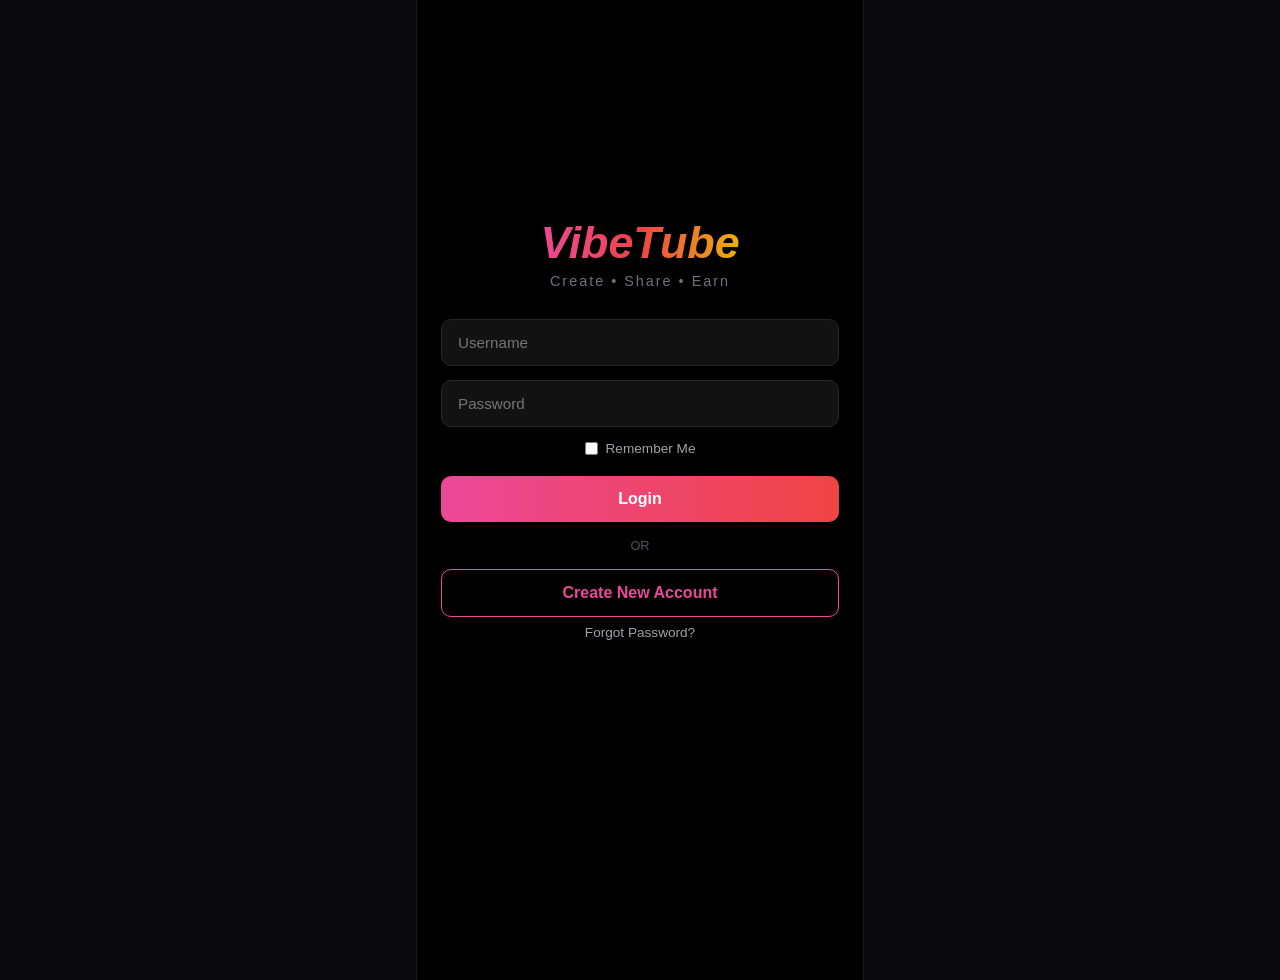
==== index.html @ 3da1b5c8 "Rename deepseek_html_20260808_d28faf.html to index.html" ====
<!DOCTYPE html>
<html lang="en">
<head>
    <meta charset="UTF-8">
    <meta name="viewport" content="width=device-width, initial-scale=1.0">
    <meta name="theme-color" content="#000000">
    <title>VibeTube - Social Media App</title>
    <link rel="stylesheet" href="https://cdnjs.cloudflare.com/ajax/libs/font-awesome/6.5.2/css/all.min.css">
    <link rel="stylesheet" href="style.css">
</head>
<body>

<!-- ============================================================
     LOADING SCREEN
     ============================================================ -->
<div id="loadingScreen" class="loadingScreen">
    <div class="loader"></div>
    <p style="margin-top:16px; color:#a1a1aa; font-size:14px;">Loading VibeTube...</p>
</div>

<!-- ============================================================
     TOAST NOTIFICATION
     ============================================================ -->
<div id="toast" class="toast"></div>

<!-- ============================================================
     MAIN APP CONTAINER
     ============================================================ -->
<div id="app" class="app-container">
    
    <!-- ========== PAGE: LOGIN ========== -->
    <div id="page-login" class="auth-page" style="display:flex;">
        <h1 class="logo-text">VibeTube</h1>
        <p class="tagline">Create • Share • Earn</p>

        <input type="text" id="loginUsername" placeholder="Username" autocomplete="username">
        <input type="password" id="loginPassword" placeholder="Password" autocomplete="current-password">

        <label class="remember">
            <input type="checkbox" id="loginRemember">
            <span>Remember Me</span>
        </label>

        <button id="loginBtn" class="btn-primary">Login</button>

        <div class="or-divider"><span>OR</span></div>

        <button id="goToSignupBtn" class="btn-outline">Create New Account</button>

        <button id="forgotPasswordBtn" class="forgot-link">Forgot Password?</button>

        <div id="loginError" class="auth-error"></div>
    </div>

    <!-- ========== PAGE: SIGNUP ========== -->
    <div id="page-signup" class="auth-page" style="display:none;">
        <h1 class="logo-text">VibeTube</h1>
        <p class="tagline">Join the Community 🚀</p>

        <input type="text" id="signupUsername" placeholder="Choose Username" autocomplete="username">
        <div class="username-hint">Only a-z, 0-9, _ and . allowed</div>
        <input type="password" id="signupPassword" placeholder="Password (min 6 characters)" autocomplete="new-password">

        <button id="signupBtn" class="btn-primary">Create Account</button>

        <div class="or-divider"><span>OR</span></div>

        <button id="goToLoginBtn" class="btn-outline">Already have an account? Login</button>

        <div id="signupError" class="auth-error"></div>
        <p class="terms">By signing up, you agree to our <a href="#" onclick="showPage('about')">Terms of Service</a></p>
    </div>

    <!-- ========== PAGE: HOME FEED ========== -->
    <div id="page-home" style="display:none;">
        <header class="topHeader">
            <button id="createPostBtn" class="headerBtn">
                <i class="fa-solid fa-square-plus"></i>
            </button>
            <div class="logoBox">
                <div>
                    <h1 class="logoTitle">VibeTube</h1>
                    <p class="brand">From ✦ ViGGOO</p>
                </div>
            </div>
            <button id="notificationBtn" class="headerBtn">
                <i class="fa-regular fa-bell"></i>
                <span class="notifyBadge" id="notifyBadge">0</span>
            </button>
        </header>

        <section id="storiesContainer" class="storiesContainer">
            <div class="story" onclick="openStoryViewer()">
                <div class="storyRing myStory">
                    <img id="myStoryAvatar" src="assets/default-profile.png" alt="Your Story">
                    <span class="storyAdd">+</span>
                </div>
                <p>Your Story</p>
            </div>
        </section>

        <section id="feedContainer" class="feedContainer">
            <!-- Posts load dynamically -->
        </section>

        <nav class="bottomNav">
            <a class="active" onclick="showPage('home')"><i class="fa-solid fa-house"></i><p>Home</p></a>
            <a onclick="showPage('search')"><i class="fa-solid fa-magnifying-glass"></i><p>Search</p></a>
            <a onclick="showPage('reels')"><i class="fa-solid fa-play"></i><p>Reels</p></a>
            <a onclick="showPage('chat')"><i class="fa-solid fa-comments"></i><p>Chats</p></a>
            <a onclick="showPage('profile')"><i class="fa-solid fa-user"></i><p>Profile</p></a>
        </nav>
    </div>

    <!-- ========== PAGE: PROFILE ========== -->
    <div id="page-profile" style="display:none;">
        <header class="profileTop">
            <button onclick="showPage('home')"><i class="fa-solid fa-arrow-left"></i></button>
            <h2><span id="pUsername">loading_user</span><span class="verified"><i class="fa-solid fa-circle-check"></i></span></h2>
            <button id="profileMenuBtn"><i class="fa-solid fa-bars"></i></button>
        </header>

        <section class="coverSection">
            <img id="pCoverPhoto" src="https://images.unsplash.com/photo-1506744038136-46273834b3fb?w=800" alt="Cover">
        </section>

        <section class="profileSection">
            <img id="pProfilePhoto" src="assets/default-profile.png" alt="Profile">
            <div class="profileRight">
                <div class="profileStats">
                    <div><h3 id="pPosts">0</h3><p>Posts</p></div>
                    <div><h3 id="pFollowers">0</h3><p>Followers</p></div>
                    <div><h3 id="pFollowing">0</h3><p>Following</p></div>
                </div>
            </div>
        </section>

        <section class="profileInfo">
            <h3 id="pFullName">Loading Name...</h3>
            <p id="pBio">✨ Digital Creator | Content is King 👑</p>
        </section>

        <section class="profileButtons">
            <button id="pEditProfile">Edit Profile</button>
            <button id="pShareProfile">Share Profile</button>
        </section>

        <section class="highlights">
            <div class="highlight"><div class="highlightCircle"><img src="https://images.unsplash.com/photo-1501785888041-af3ef285b470?w=100"></div><p>Travel ✈️</p></div>
            <div class="highlight"><div class="highlightCircle"><img src="https://images.unsplash.com/photo-1565299624946-b28f40a0ae38?w=100"></div><p>Food 🍔</p></div>
            <div class="highlight"><div class="highlightCircle"><img src="https://images.unsplash.com/photo-1552820728-8b83bb6b773f?w=100"></div><p>Gaming 🎮</p></div>
            <div class="highlight"><div class="highlightCircle addHighlight">+</div><p>New</p></div>
        </section>

        <section class="profileTabs">
            <button class="tab active" id="pPostsTab"><i class="fa-solid fa-table-cells"></i></button>
            <button class="tab" id="pReelsTab"><i class="fa-solid fa-film"></i></button>
            <button class="tab" id="pLikedTab"><i class="fa-solid fa-heart"></i></button>
            <button class="tab" id="pSavedTab"><i class="fa-solid fa-bookmark"></i></button>
        </section>

        <section id="pProfileGrid" class="profileGrid"></section>
        <section id="pReelsGrid" class="profileGrid" style="display:none;"></section>
        <section id="pLikedGrid" class="profileGrid" style="display:none;"></section>
        <section id="pSavedGrid" class="profileGrid" style="display:none;"></section>

        <nav class="bottomNav">
            <a onclick="showPage('home')"><i class="fa-solid fa-house"></i><p>Home</p></a>
            <a onclick="showPage('search')"><i class="fa-solid fa-magnifying-glass"></i><p>Search</p></a>
            <a onclick="showPage('reels')"><i class="fa-solid fa-play"></i><p>Reels</p></a>
            <a onclick="showPage('chat')"><i class="fa-solid fa-comments"></i><p>Chats</p></a>
            <a class="active" onclick="showPage('profile')"><i class="fa-solid fa-user"></i><p>Profile</p></a>
        </nav>
    </div>

    <!-- ========== PAGE: SEARCH ========== -->
    <div id="page-search" style="display:none;">
        <header class="searchHeader">
            <div class="searchBox">
                <i class="fa-solid fa-magnifying-glass"></i>
                <input type="text" id="searchInput" placeholder="Search creators by username..." autocomplete="off">
            </div>
        </header>

        <section id="resultsContainer" class="resultsContainer">
            <p class="statusMessage">Type a username to discover creators ✨</p>
        </section>

        <nav class="bottomNav">
            <a onclick="showPage('home')"><i class="fa-solid fa-house"></i><p>Home</p></a>
            <a class="active" onclick="showPage('search')"><i class="fa-solid fa-magnifying-glass"></i><p>Search</p></a>
            <a onclick="showPage('reels')"><i class="fa-solid fa-play"></i><p>Reels</p></a>
            <a onclick="showPage('chat')"><i class="fa-solid fa-comments"></i><p>Chats</p></a>
            <a onclick="showPage('profile')"><i class="fa-solid fa-user"></i><p>Profile</p></a>
        </nav>
    </div>

    <!-- ========== PAGE: CHATS ========== -->
    <div id="page-chat" style="display:none; height:100vh; flex-direction:column;">
        <header class="chatHeader">
            <h2>Chats</h2>
            <div class="chatTopButtons">
                <button onclick="showPage('hidden-chat')" title="Hidden Chats">
                    <i class="fa-solid fa-lock" style="color:#8b5cf6;"></i>
                </button>
                <button id="chatMenuBtn">☰</button>
            </div>
        </header>

        <div class="chatSearch">
            <input type="text" id="searchChat" placeholder="🔍 Search chats...">
        </div>

        <div id="chatList">
            <p class="statusMessage">Loading chats...</p>
        </div>

        <nav class="bottomNav">
            <a onclick="showPage('home')"><i class="fa-solid fa-house"></i><p>Home</p></a>
            <a onclick="showPage('search')"><i class="fa-solid fa-magnifying-glass"></i><p>Search</p></a>
            <a onclick="showPage('reels')"><i class="fa-solid fa-play"></i><p>Reels</p></a>
            <a class="active" onclick="showPage('chat')"><i class="fa-solid fa-comments"></i><p>Chats</p></a>
            <a onclick="showPage('profile')"><i class="fa-solid fa-user"></i><p>Profile</p></a>
        </nav>
    </div>

    <!-- ========== PAGE: REELS ========== -->
    <div id="page-reels" style="display:none; position:relative; height:100vh; overflow:hidden;">
        <div class="points-badge">
            <i class="fa-solid fa-coins"></i>
            <span>Points: <strong id="reelsPoints">0</strong></span>
        </div>

        <section id="reelsContainer" class="reelsContainer">
            <p class="statusMessage" style="padding-top:100px;">Loading reels...</p>
        </section>

        <div id="adPopup" class="adPopup">
            <div class="adBox">
                <h3><i class="fa-solid fa-video"></i> Watch Ad & Earn</h3>
                <p>Watch this short video ad to claim your reward points!</p>
                <button id="watchAdBtn">Watch Ad</button>
            </div>
        </div>

        <nav class="bottomNav">
            <a onclick="showPage('home')"><i class="fa-solid fa-house"></i><p>Home</p></a>
            <a onclick="showPage('search')"><i class="fa-solid fa-magnifying-glass"></i><p>Search</p></a>
            <a class="active" onclick="showPage('reels')"><i class="fa-solid fa-play"></i><p>Reels</p></a>
            <a onclick="showPage('chat')"><i class="fa-solid fa-comments"></i><p>Chats</p></a>
            <a onclick="showPage('profile')"><i class="fa-solid fa-user"></i><p>Profile</p></a>
        </nav>
    </div>

    <!-- ========== PAGE: CREATE POST ========== -->
    <div id="page-create" style="display:none;">
        <header class="createHeader">
            <button onclick="showPage('home')"><i class="fa-solid fa-xmark"></i></button>
            <h2>New Post / Reel</h2>
            <button id="sharePostBtn">Share</button>
        </header>

        <div id="uploadZone" class="uploadZone">
            <i class="fa-solid fa-cloud-arrow-up"></i>
            <p>Select Photo or Video</p>
            <small>Supports MP4, MOV, PNG, JPG</small>
            <input type="file" id="mediaFileInput" class="hiddenInput" accept="image/*,video/*">
        </div>

        <div id="previewContainer" class="previewContainer">
            <button id="removePreviewBtn" class="removePreviewBtn"><i class="fa-solid fa-trash"></i></button>
            <div id="mediaBox" style="width:100%; height:100%;"></div>
        </div>

        <div class="captionBox">
            <label>Write a Caption</label>
            <textarea id="postCaption" placeholder="Share your thoughts or vibe... #vibetube" maxlength="250"></textarea>
            <span class="charCounter"><span id="charCount">0</span>/250</span>
        </div>
    </div>

    <!-- ========== PAGE: NOTIFICATIONS ========== -->
    <div id="page-notification" style="display:none; height:100vh; flex-direction:column;">
        <header class="notificationHeader">
            <button onclick="showPage('home')"><i class="fa-solid fa-arrow-left"></i></button>
            <h2>Notifications</h2>
            <button id="clearAllBtn">Clear All</button>
        </header>

        <section id="notificationsList" class="notificationsList">
            <p class="statusMessage">Loading notifications...</p>
        </section>

        <nav class="bottomNav">
            <a onclick="showPage('home')"><i class="fa-solid fa-house"></i><p>Home</p></a>
            <a onclick="showPage('search')"><i class="fa-solid fa-magnifying-glass"></i><p>Search</p></a>
            <a onclick="showPage('reels')"><i class="fa-solid fa-play"></i><p>Reels</p></a>
            <a onclick="showPage('chat')"><i class="fa-solid fa-comments"></i><p>Chats</p></a>
            <a onclick="showPage('profile')"><i class="fa-solid fa-user"></i><p>Profile</p></a>
        </nav>
    </div>

    <!-- ========== PAGE: SETTINGS ========== -->
    <div id="page-settings" style="display:none;">
        <header class="settingsHeader">
            <button onclick="showPage('profile')"><i class="fa-solid fa-arrow-left"></i></button>
            <h2>Settings</h2>
        </header>

        <div class="settingsGroup">
            <h3>Earnings & Payouts</h3>
            <div class="settingsRow" onclick="showPage('wallet')">
                <div class="rowLeft"><i class="fa-solid fa-wallet" style="color:#eab308;"></i><span>VibeTube Wallet</span></div>
                <i class="fa-solid fa-chevron-right" style="color:#52525b;"></i>
            </div>
        </div>

        <div class="settingsGroup">
            <h3>Security</h3>
            <div id="triggerPasswordRow" class="settingsRow">
                <div class="rowLeft"><i class="fa-solid fa-key"></i><span>Change Password</span></div>
                <i class="fa-solid fa-chevron-down" style="color:#52525b;"></i>
            </div>
            <div id="passwordFormBlock" class="expandableForm">
                <input type="password" id="currentPasswordInput" class="inputField" placeholder="Current Password">
                <input type="password" id="newPasswordInput" class="inputField" placeholder="New Password (min 6 characters)">
                <button id="updatePasswordBtn" class="actionBtn">Update Password</button>
            </div>
        </div>

        <div class="settingsGroup">
            <h3>Information</h3>
            <div class="settingsRow" onclick="showPage('about')">
                <div class="rowLeft"><i class="fa-solid fa-circle-info"></i><span>About VibeTube</span></div>
                <i class="fa-solid fa-chevron-right" style="color:#52525b;"></i>
            </div>
        </div>

        <div class="settingsGroup">
            <h3>Account Actions</h3>
            <div id="logoutBtnRow" class="settingsRow logoutBtn">
                <div class="rowLeft"><i class="fa-solid fa-right-from-bracket" style="color:#f43f5e;"></i><span>Logout Account</span></div>
            </div>
            <div id="deleteBtnRow" class="settingsRow deleteBtn" style="margin-top:8px;">
                <div class="rowLeft"><i class="fa-solid fa-trash-can" style="color:#ef4444;"></i><span>Delete Account Permanently</span></div>
            </div>
        </div>
    </div>

    <!-- ========== PAGE: WALLET ========== -->
    <div id="page-wallet" style="display:none;">
        <header class="settingsHeader">
            <button onclick="showPage('settings')"><i class="fa-solid fa-arrow-left"></i></button>
            <h2>My Wallet</h2>
        </header>

        <div class="balance-card">
            <h3>Available Balance</h3>
            <div class="amount">₹<span id="walletBalance">0.00</span></div>
            <div class="points"><i class="fa-solid fa-coins"></i> <span id="walletPoints">0</span> Points</div>
        </div>

        <div id="adUnlockStatus" class="unlock-status locked">
            <i class="fa-solid fa-circle-info"></i>
            <span id="statusText">Checking Ads Status...</span>
        </div>

        <div class="withdraw-section">
            <h4>Request Payout</h4>
            <div class="input-group">
                <label>Amount to Withdraw (₹)</label>
                <input type="number" id="withdrawAmount" placeholder="Min ₹300 for first payout" min="1">
            </div>
            <div class="input-group">
                <label>Payment Method</label>
                <select id="paymentMethod">
                    <option value="UPI">UPI Id</option>
                    <option value="BANK">Bank Account (A/C, IFSC)</option>
                </select>
            </div>
            <div class="input-group">
                <label>Payment Details</label>
                <input type="text" id="paymentDetails" placeholder="Enter UPI ID or Bank Details">
            </div>
            <button id="submitWithdrawBtn" class="withdraw-btn">Submit Request</button>

            <div class="history-list">
                <h4>Payout History</h4>
                <div id="historyContainer"><p class="no-history">No payout history yet</p></div>
            </div>
        </div>
    </div>

    <!-- ========== PAGE: ABOUT ========== -->
    <div id="page-about" style="display:none;">
        <header class="aboutHeader">
            <button onclick="showPage('settings')"><i class="fa-solid fa-arrow-left"></i></button>
            <h2>About VibeTube</h2>
        </header>

        <section class="brandSection">
            <h1>VibeTube</h1>
            <p class="version">VERSION 3.0.0 (Stable)</p>
        </section>

        <section class="infoGroup">
            <h3>Our Mission</h3>
            <p>VibeTube is a modern social platform engineered for the next generation of content creators. Create stunning posts, share viral vertical reels, chat in real-time, and monetize your content seamlessly.</p>
        </section>

        <section class="infoGroup">
            <h3>Monetization & Payout Rules</h3>
            <ul class="rulesList">
                <li>First <strong>200 verified users</strong> unlock rewarded ads automatically.</li>
                <li>Subsequent users require at least <strong>300 followers</strong> to unlock rewarded ads.</li>
                <li>Every ad watched generates a random reward between <strong>10 to 60 points</strong>.</li>
                <li>Conversion Rate: <strong>1,700 Points = ₹60 INR</strong>.</li>
                <li>Your very first payout request must be a minimum of <strong>₹300 INR</strong>.</li>
                <li>Supported Payout Channels: <strong>UPI Network</strong> and <strong>Bank Account Transfer</strong>.</li>
            </ul>
        </section>

        <section class="infoGroup">
            <h3>Legal & Compliance</h3>
            <div class="legalRow" onclick="showToast('Privacy Policy coming soon!')">
                <span><i class="fa-solid fa-shield-halved"></i> Privacy Policy</span>
                <i class="fa-solid fa-chevron-right"></i>
            </div>
            <div class="legalRow" onclick="showToast('Terms of Service coming soon!')">
                <span><i class="fa-solid fa-file-contract"></i> Terms of Service</span>
                <i class="fa-solid fa-chevron-right"></i>
            </div>
            <div class="legalRow" onclick="showToast('Community Guidelines coming soon!')">
                <span><i class="fa-solid fa-gavel"></i> Community Guidelines</span>
                <i class="fa-solid fa-chevron-right"></i>
            </div>
        </section>

        <footer class="aboutFooter">
            <p>© 2026 VibeTube Inc. All Rights Reserved.</p>
            <p class="powered-by">POWERED BY ✦ ViGGOO</p>
        </footer>
    </div>

    <!-- ========== PAGE: HIDDEN CHATS ========== -->
    <div id="page-hidden-chat" style="display:none; height:100vh; flex-direction:column;">
        <header class="hiddenHeader">
            <button onclick="showPage('chat')"><i class="fa-solid fa-arrow-left"></i></button>
            <h2><i class="fa-solid fa-lock"></i> Hidden Chats</h2>
            <div class="headerActions">
                <button id="lockSettingsBtn" title="Change Password"><i class="fa-solid fa-key"></i></button>
                <button id="addHiddenChatBtn" title="Add Hidden Chat"><i class="fa-solid fa-plus"></i></button>
            </div>
        </header>

        <div id="lockScreen" class="lockScreen show">
            <div class="lockIcon"><i class="fa-solid fa-lock"></i></div>
            <h3>🔒 Hidden Chats Locked</h3>
            <p>Enter your 4-digit PIN to access your private conversations</p>
            <input type="password" id="lockPinInput" class="lockInput" placeholder="• • • •" maxlength="4" inputmode="numeric">
            <div class="lockError" id="lockError"></div>
            <button id="unlockBtn" class="unlockBtn">Unlock</button>
            <button id="forgotPinBtn" style="background:none;border:none;color:#71717a;font-size:13px;cursor:pointer;margin-top:8px;">Forgot PIN?</button>
        </div>

        <div id="setPasswordScreen" class="setPasswordScreen">
            <div class="lockIcon"><i class="fa-solid fa-key"></i></div>
            <h3>Set Hidden Chat PIN</h3>
            <p>Create a 4-digit PIN to protect your private conversations</p>
            <input type="password" id="setPinInput" class="lockInput" placeholder="• • • •" maxlength="4" inputmode="numeric">
            <input type="password" id="confirmPinInput" class="lockInput" placeholder="Confirm PIN" maxlength="4" inputmode="numeric">
            <div class="lockError" id="setPinError"></div>
            <button id="setPinBtn" class="setPassBtn">Set PIN</button>
        </div>

        <div id="hiddenChatsContent" class="hiddenChatsContent">
            <div class="hiddenSearch">
                <input type="text" id="searchHiddenChat" placeholder="🔍 Search hidden chats...">
            </div>
            <div id="hiddenChatList">
                <p class="statusMessage">Loading hidden chats...</p>
            </div>
        </div>

        <nav class="bottomNav">
            <a onclick="showPage('home')"><i class="fa-solid fa-house"></i><p>Home</p></a>
            <a onclick="showPage('search')"><i class="fa-solid fa-magnifying-glass"></i><p>Search</p></a>
            <a onclick="showPage('reels')"><i class="fa-solid fa-play"></i><p>Reels</p></a>
            <a class="active hidden-nav" onclick="showPage('chat')"><i class="fa-solid fa-comments"></i><p>Chats</p></a>
            <a onclick="showPage('profile')"><i class="fa-solid fa-user"></i><p>Profile</p></a>
        </nav>
    </div>

    <!-- ========== BLOCKED OVERLAY ========== -->
    <div id="blockedAccountOverlay">
        <div class="blockedBox">
            <i class="fa-solid fa-user-lock"></i>
            <h2>Account Suspended</h2>
            <p>Your account has been blocked by the admin for violating community guidelines.</p>
            <button id="blockedLogoutBtn">Logout & Create New Account</button>
        </div>
    </div>

    <!-- ========== CHAT OVERLAY ========== -->
    <div id="chatOverlay" class="chat-overlay">
        <div class="chat-window">
            <div class="chat-header">
                <button id="closeChatBtn"><i class="fa-solid fa-xmark"></i></button>
                <img id="chatAvatar" class="chat-avatar" src="assets/default-profile.png">
                <span id="chatName" style="font-size:16px;font-weight:600;flex:1;">User</span>
            </div>
            <div id="messagesArea" class="messages-area">
                <p class="statusMessage">No messages yet</p>
            </div>
            <div class="chat-input-area">
                <input type="text" id="messageInput" placeholder="Type a message...">
                <button id="sendMessageBtn"><i class="fa-solid fa-paper-plane"></i></button>
            </div>
        </div>
    </div>

    <!-- ========== HIDDEN CHAT OVERLAY ========== -->
    <div id="hiddenChatOverlay" class="hiddenChatOverlay">
        <div class="hiddenChatWindow">
            <div class="chat-header">
                <button id="closeHiddenChat"><i class="fa-solid fa-xmark"></i></button>
                <img id="hiddenChatAvatar" class="chat-avatar" src="assets/default-profile.png">
                <span class="chat-name" id="hiddenChatName">User</span>
                <span class="encryptBadge"><i class="fa-solid fa-lock"></i> Encrypted</span>
            </div>
            <div id="hiddenMessagesArea" class="hiddenMessagesArea">
                <p class="statusMessage">No messages yet</p>
            </div>
            <div class="hiddenChatInputArea">
                <input type="text" id="hiddenMessageInput" placeholder="Type a private message...">
                <button id="sendHiddenMessageBtn"><i class="fa-solid fa-paper-plane"></i></button>
            </div>
        </div>
    </div>

    <!-- ========== STORY VIEWER ========== -->
    <div id="storyViewer" class="storyViewerContainer">
        <div id="storyProgress" class="storyProgress"></div>
        <div class="storyViewerHeader">
            <div class="user">
                <img id="storyViewerAvatar" src="assets/default-profile.png">
                <div>
                    <h4 id="storyViewerUsername">Loading...</h4>
                    <span id="storyViewerTime">Just Now</span>
                </div>
            </div>
            <button class="closeBtn" onclick="closeStoryViewer()"><i class="fa-solid fa-xmark"></i></button>
        </div>
        <div id="storyNavLeft" class="storyNavTap left"></div>
        <div id="storyNavRight" class="storyNavTap right"></div>
        <div class="storyViewerMedia">
            <div id="storyViewerMediaBox" style="width:100%;height:100%;display:flex;align-items:center;justify-content:center;">
                <p style="color:#71717a;">No stories available</p>
            </div>
        </div>
        <button id="storyAddBtn" style="position:absolute;bottom:30px;left:50%;transform:translateX(-50%);background:linear-gradient(to right,#ec4899,#ef4444);color:white;border:none;padding:12px 24px;border-radius:25px;font-weight:bold;font-size:14px;cursor:pointer;z-index:120;display:flex;align-items:center;gap:8px;box-shadow:0 4px 12px rgba(236,72,153,0.4);">
            <i class="fa-solid fa-camera"></i> Add Story
        </button>
        <input type="file" id="storyFileInput" class="hiddenInput" accept="image/*,video/*">
    </div>

</div>

<!-- ============================================================
     SCRIPTS
     ============================================================ -->
<script type="module" src="firebase.js"></script>
<script type="module" src="app.js"></script>

</body>
</html>
---- style.css ----
/* ============================================================
   VIBETUBE - COMPLETE STYLES
   ============================================================ */

/* ----- RESET & BASE ----- */
* { margin: 0; padding: 0; box-sizing: border-box; }
body {
    background: #09090b;
    color: #ffffff;
    font-family: -apple-system, BlinkMacSystemFont, "Segoe UI", Roboto, sans-serif;
    display: flex;
    justify-content: center;
    min-height: 100vh;
}
.app-container {
    width: 100%;
    max-width: 448px;
    background: #000000;
    min-height: 100vh;
    position: relative;
    border-left: 1px solid #18181b;
    border-right: 1px solid #18181b;
    padding-bottom: 80px;
    overflow-x: hidden;
}

/* ----- UTILITY ----- */
.hidden { display: none !important; }
.text-center { text-align: center; }
.text-muted { color: #71717a; }
.text-sm { font-size: 12px; }
.text-xs { font-size: 10px; }
.gap-1 { gap: 8px; }
.gap-2 { gap: 16px; }
.mt-1 { margin-top: 8px; }
.mt-2 { margin-top: 16px; }
.mt-3 { margin-top: 24px; }
.mb-1 { margin-bottom: 8px; }
.mb-2 { margin-bottom: 16px; }

/* ----- LOADING SCREEN ----- */
.loadingScreen {
    position: fixed;
    top: 0; left: 0;
    width: 100%; height: 100%;
    background: rgba(0,0,0,0.9);
    display: none;
    justify-content: center;
    align-items: center;
    flex-direction: column;
    z-index: 9999;
}
.loadingScreen.show { display: flex; }
.loader {
    border: 3px solid #27272a;
    border-radius: 50%;
    border-top: 3px solid #ec4899;
    width: 40px; height: 40px;
    animation: spin 1s linear infinite;
}
@keyframes spin {
    0% { transform: rotate(0deg); }
    100% { transform: rotate(360deg); }
}

/* ----- TOAST ----- */
.toast {
    position: fixed;
    bottom: 90px;
    left: 50%;
    transform: translateX(-50%);
    background: #18181b;
    color: white;
    padding: 12px 24px;
    border-radius: 10px;
    font-size: 14px;
    border: 1px solid #27272a;
    z-index: 9998;
    display: none;
    animation: slideUp 0.3s ease;
    max-width: 90%;
}
.toast.show { display: block; }
@keyframes slideUp {
    from { opacity: 0; transform: translateX(-50%) translateY(20px); }
    to { opacity: 1; transform: translateX(-50%) translateY(0); }
}

/* ============================================================
   AUTH PAGES
   ============================================================ */
.auth-page {
    display: flex;
    flex-direction: column;
    align-items: center;
    justify-content: center;
    min-height: 100vh;
    padding: 40px 24px;
    text-align: center;
}
.auth-page .logo-text {
    font-size: 2.8rem;
    font-style: italic;
    font-weight: bold;
    background: linear-gradient(to right, #ec4899, #ef4444, #eab308);
    -webkit-background-clip: text;
    -webkit-text-fill-color: transparent;
}
.auth-page .tagline {
    color: #71717a;
    font-size: 0.9rem;
    margin: 5px 0 30px 0;
    letter-spacing: 2px;
}
.auth-page input[type="text"],
.auth-page input[type="password"],
.auth-page input[type="number"] {
    width: 100%;
    padding: 14px 16px;
    margin-bottom: 14px;
    background: #121212;
    border: 1px solid #27272a;
    border-radius: 10px;
    color: #ffffff;
    font-size: 0.95rem;
    outline: none;
    transition: border-color 0.2s;
}
.auth-page input:focus { border-color: #ec4899; }
.auth-page .btn-primary {
    width: 100%;
    padding: 14px;
    border-radius: 10px;
    font-size: 1rem;
    font-weight: 600;
    cursor: pointer;
    border: none;
    background: linear-gradient(to right, #ec4899, #ef4444);
    color: white;
    transition: opacity 0.2s;
}
.auth-page .btn-primary:active { opacity: 0.8; }
.auth-page .btn-primary:disabled { opacity: 0.5; cursor: not-allowed; }
.auth-page .btn-outline {
    width: 100%;
    padding: 14px;
    border-radius: 10px;
    font-size: 1rem;
    font-weight: 600;
    cursor: pointer;
    background: transparent;
    border: 1px solid #ec4899;
    color: #ec4899;
    transition: opacity 0.2s;
}
.auth-page .btn-outline:active { opacity: 0.8; }
.auth-page .or-divider {
    display: flex;
    align-items: center;
    color: #52525b;
    font-size: 0.8rem;
    margin: 16px 0;
}
.auth-page .or-divider::before,
.auth-page .or-divider::after {
    content: "";
    flex: 1;
    height: 1px;
    background: #27272a;
}
.auth-page .or-divider span { padding: 0 12px; }
.auth-page .forgot-link {
    color: #a1a1aa;
    font-size: 0.85rem;
    cursor: pointer;
    background: none;
    border: none;
    padding: 8px;
}
.auth-page .forgot-link:hover { color: #ffffff; text-decoration: underline; }
.auth-page .auth-error {
    color: #ef4444;
    font-size: 0.9rem;
    margin-top: 12px;
    min-height: 24px;
}
.auth-page .username-hint {
    font-size: 11px;
    color: #52525b;
    text-align: left;
    margin-top: -10px;
    margin-bottom: 14px;
}
.auth-page .terms {
    font-size: 11px;
    color: #52525b;
    margin-top: 16px;
}
.auth-page .terms a { color: #ec4899; text-decoration: none; }
.auth-page .remember {
    display: flex;
    align-items: center;
    font-size: 0.85rem;
    color: #a1a1aa;
    margin-bottom: 20px;
    cursor: pointer;
}
.auth-page .remember input {
    margin-right: 8px;
    cursor: pointer;
    accent-color: #ec4899;
}

/* ============================================================
   HOME FEED
   ============================================================ */
.topHeader {
    display: flex;
    justify-content: space-between;
    align-items: center;
    padding: 12px 16px;
    border-bottom: 1px solid #18181b;
    position: sticky;
    top: 0;
    background: rgba(0,0,0,0.95);
    backdrop-filter: blur(10px);
    z-index: 50;
}
.headerBtn {
    background: none;
    border: none;
    color: white;
    font-size: 1.3rem;
    cursor: pointer;
    padding: 4px;
    position: relative;
}
.notifyBadge {
    position: absolute;
    top: -2px;
    right: -2px;
    background: #ef4444;
    color: white;
    font-size: 10px;
    font-weight: bold;
    border-radius: 50%;
    width: 18px;
    height: 18px;
    display: flex;
    align-items: center;
    justify-content: center;
}
.logoBox {
    display: flex;
    align-items: center;
    gap: 8px;
}
.logoTitle {
    font-size: 1.4rem;
    font-style: italic;
    font-weight: bold;
    background: linear-gradient(to right, #ec4899, #ef4444, #eab308);
    -webkit-background-clip: text;
    -webkit-text-fill-color: transparent;
}
.brand {
    font-size: 9px;
    color: #71717a;
    text-transform: uppercase;
    letter-spacing: 1px;
    font-weight: bold;
}

/* Stories */
.storiesContainer {
    display: flex;
    gap: 16px;
    padding: 16px;
    overflow-x: auto;
    border-bottom: 1px solid #18181b;
    scrollbar-width: none;
}
.storiesContainer::-webkit-scrollbar { display: none; }
.story {
    display: flex;
    flex-direction: column;
    align-items: center;
    gap: 6px;
    min-width: 68px;
    cursor: pointer;
}
.story p {
    font-size: 11px;
    color: #a1a1aa;
    text-align: center;
    max-width: 68px;
    overflow: hidden;
    text-overflow: ellipsis;
    white-space: nowrap;
}
.storyRing {
    width: 58px;
    height: 58px;
    border-radius: 50%;
    padding: 2.5px;
    display: flex;
    align-items: center;
    justify-content: center;
    background: linear-gradient(45deg, #f9ce34, #ee2a7b, #6228d7);
    position: relative;
}
.myStory { background: #27272a; }
.storyRing img {
    width: 100%;
    height: 100%;
    border-radius: 50%;
    object-fit: cover;
    border: 2px solid #000000;
}
.storyAdd {
    position: absolute;
    bottom: 0;
    right: 0;
    background: #3b82f6;
    color: white;
    border-radius: 50%;
    width: 18px;
    height: 18px;
    font-size: 14px;
    font-weight: bold;
    display: flex;
    align-items: center;
    justify-content: center;
    border: 2px solid #000000;
}

/* Feed Posts */
.feedContainer {
    display: flex;
    flex-direction: column;
    width: 100%;
}
.postCard {
    border-bottom: 1px solid #18181b;
    padding-bottom: 12px;
    margin-top: 8px;
}
.postHeader {
    display: flex;
    justify-content: space-between;
    align-items: center;
    padding: 10px 16px;
}
.postUser {
    display: flex;
    align-items: center;
    gap: 12px;
    cursor: pointer;
}
.postProfile {
    width: 38px;
    height: 38px;
    border-radius: 50%;
    object-fit: cover;
}
.postUsername {
    font-size: 14px;
    font-weight: 600;
}
.verified { color: #3b82f6; font-size: 11px; }
.postMeta {
    font-size: 11px;
    color: #71717a;
}
.postMenu {
    background: none;
    border: none;
    color: #a1a1aa;
    font-size: 1.1rem;
    cursor: pointer;
}
.postMedia {
    width: 100%;
    aspect-ratio: 4/3;
    background: #09090b;
    cursor: pointer;
}
.postMedia img, .postMedia video {
    width: 100%;
    height: 100%;
    object-fit: cover;
}
.postActions {
    display: flex;
    justify-content: space-between;
    align-items: center;
    padding: 12px 16px;
}
.leftActions {
    display: flex;
    gap: 18px;
    align-items: center;
}
.postActions button {
    background: none;
    border: none;
    color: white;
    font-size: 1.35rem;
    cursor: pointer;
    padding: 0;
    display: flex;
    align-items: center;
    gap: 5px;
}
.postActions button:active { transform: scale(0.9); }
.likeBtn { color: #ef4444 !important; }
.postInfo { padding: 0 16px; }
.postInfo p { margin: 4px 0; font-size: 14px; }
.likesCount { font-weight: bold; }
.caption span { font-weight: bold; margin-right: 6px; }
.viewComments {
    color: #71717a;
    font-size: 13px !important;
    cursor: pointer;
}
.postTime {
    color: #52525b;
    font-size: 10px !important;
    text-transform: uppercase;
    letter-spacing: 0.5px;
}
.commentBox {
    display: flex;
    align-items: center;
    gap: 10px;
    padding: 8px 16px;
    margin-top: 6px;
}
.commentProfile {
    width: 26px;
    height: 26px;
    border-radius: 50%;
    object-fit: cover;
}
.commentInput {
    flex: 1;
    background: none;
    border: none;
    color: white;
    font-size: 13px;
    outline: none;
}
.commentPost {
    background: none;
    border: none;
    color: #ec4899;
    font-weight: 600;
    font-size: 13px;
    cursor: pointer;
}

/* ============================================================
   PROFILE
   ============================================================ */
.profileTop {
    display: flex;
    justify-content: space-between;
    align-items: center;
    padding: 12px 16px;
    border-bottom: 1px solid #18181b;
    position: sticky;
    top: 0;
    background: rgba(0,0,0,0.95);
    backdrop-filter: blur(10px);
    z-index: 50;
}
.profileTop h2 {
    font-size: 16px;
    font-weight: bold;
    display: flex;
    align-items: center;
    gap: 6px;
}
.profileTop button {
    background: none;
    border: none;
    color: white;
    font-size: 1.2rem;
    cursor: pointer;
    padding: 4px;
}
.coverSection {
    width: 100%;
    height: 140px;
    background: #1c1917;
    overflow: hidden;
}
.coverSection img {
    width: 100%;
    height: 100%;
    object-fit: cover;
}
.profileSection {
    display: flex;
    padding: 0 16px;
    margin-top: -40px;
    align-items: flex-end;
    gap: 16px;
}
#profilePhoto {
    width: 86px;
    height: 86px;
    border-radius: 50%;
    object-fit: cover;
    border: 4px solid #000000;
    background: #27272a;
}
.profileRight { flex: 1; padding-bottom: 4px; }
.profileStats {
    display: flex;
    justify-content: space-around;
    text-align: center;
}
.profileStats h3 {
    font-size: 16px;
    font-weight: bold;
}
.profileStats p {
    font-size: 12px;
    color: #71717a;
    margin-top: 2px;
}
.profileInfo {
    padding: 12px 16px;
}
.profileInfo h3 {
    font-size: 14px;
    font-weight: 600;
}
.profileInfo p {
    font-size: 13px;
    color: #a1a1aa;
    margin-top: 4px;
    line-height: 1.4;
}
.profileButtons {
    display: flex;
    gap: 8px;
    padding: 0 16px 16px 16px;
}
.profileButtons button {
    flex: 1;
    padding: 10px;
    background: #18181b;
    border: 1px solid #27272a;
    color: white;
    border-radius: 8px;
    font-size: 13px;
    font-weight: 600;
    cursor: pointer;
    transition: background 0.2s;
}
.profileButtons button:hover { background: #27272a; }
.highlights {
    display: flex;
    gap: 16px;
    padding: 8px 16px 16px 16px;
    overflow-x: auto;
    border-bottom: 1px solid #18181b;
    scrollbar-width: none;
}
.highlights::-webkit-scrollbar { display: none; }
.highlight {
    display: flex;
    flex-direction: column;
    align-items: center;
    gap: 4px;
    min-width: 56px;
    cursor: pointer;
}
.highlightCircle {
    width: 54px;
    height: 54px;
    border-radius: 50%;
    border: 1px solid #27272a;
    padding: 2px;
    display: flex;
    align-items: center;
    justify-content: center;
}
.highlightCircle img {
    width: 100%;
    height: 100%;
    border-radius: 50%;
    object-fit: cover;
}
.addHighlight {
    background: #18181b;
    font-size: 20px;
    color: #a1a1aa;
}
.highlight p { font-size: 11px; color: #a1a1aa; margin: 0; }
.profileTabs {
    display: flex;
    border-bottom: 1px solid #18181b;
}
.tab {
    flex: 1;
    background: none;
    border: none;
    color: #71717a;
    padding: 12px 0;
    font-size: 1.1rem;
    cursor: pointer;
    position: relative;
    transition: color 0.2s;
}
.tab.active { color: #ffffff; }
.tab.active::after {
    content: '';
    position: absolute;
    bottom: 0;
    left: 0;
    width: 100%;
    height: 2px;
    background: #ffffff;
}
.profileGrid {
    display: grid;
    grid-template-columns: repeat(3, 1fr);
    gap: 2px;
    padding: 2px 0;
}
.gridItem {
    width: 100%;
    aspect-ratio: 1/1;
    background: #18181b;
    overflow: hidden;
    cursor: pointer;
}
.gridItem img, .gridItem video {
    width: 100%;
    height: 100%;
    object-fit: cover;
}
.no-content {
    text-align: center;
    color: #71717a;
    grid-column: span 3;
    padding: 40px;
}

/* ============================================================
   SEARCH
   ============================================================ */
.searchHeader {
    padding: 12px 16px;
    border-bottom: 1px solid #18181b;
    position: sticky;
    top: 0;
    background: rgba(0,0,0,0.95);
    backdrop-filter: blur(10px);
    z-index: 50;
}
.searchBox {
    display: flex;
    align-items: center;
    background: #121212;
    border: 1px solid #27272a;
    border-radius: 10px;
    padding: 10px 14px;
    gap: 10px;
}
.searchBox i { color: #71717a; font-size: 1rem; }
.searchBox input {
    flex: 1;
    background: none;
    border: none;
    color: white;
    font-size: 14px;
    outline: none;
}
.resultsContainer {
    display: flex;
    flex-direction: column;
    padding: 8px 0;
}
.userCard {
    display: flex;
    align-items: center;
    justify-content: space-between;
    padding: 12px 16px;
    cursor: pointer;
    transition: background 0.2s;
}
.userCard:active { background: #09090b; }
.userInfo {
    display: flex;
    align-items: center;
    gap: 12px;
}
.userAvatar {
    width: 44px;
    height: 44px;
    border-radius: 50%;
    object-fit: cover;
    background: #18181b;
}
.userText h4 {
    font-size: 14px;
    font-weight: 600;
    display: flex;
    align-items: center;
    gap: 4px;
}
.userText p {
    font-size: 12px;
    color: #71717a;
    margin-top: 2px;
}
.statusMessage {
    text-align: center;
    color: #71717a;
    font-size: 14px;
    margin-top: 40px;
    padding: 0 20px;
}

/* ============================================================
   CHATS
   ============================================================ */
.chatHeader {
    display: flex;
    justify-content: space-between;
    align-items: center;
    padding: 12px 16px;
    border-bottom: 1px solid #18181b;
    background: rgba(0,0,0,0.95);
    backdrop-filter: blur(10px);
}
.chatHeader h2 { font-size: 20px; font-weight: bold; }
.chatTopButtons {
    display: flex;
    gap: 14px;
}
.chatTopButtons button {
    background: none;
    border: none;
    color: white;
    font-size: 1.2rem;
    cursor: pointer;
    padding: 4px;
}
.chatSearch {
    padding: 8px 16px;
}
.chatSearch input {
    width: 100%;
    padding: 10px 14px;
    background: #121212;
    border: 1px solid #27272a;
    border-radius: 20px;
    color: #ffffff;
    font-size: 14px;
    outline: none;
}
.chatSearch input:focus { border-color: #ec4899; }
#chatList {
    flex: 1;
    overflow-y: auto;
    padding-bottom: 75px;
}
#chatList::-webkit-scrollbar { display: none; }
#chatList { scrollbar-width: none; }
.userRow {
    display: flex;
    align-items: center;
    gap: 14px;
    padding: 12px 16px;
    cursor: pointer;
    border-bottom: 1px solid #09090b;
    transition: background 0.2s;
}
.userRow:active { background: #09090b; }
.rowAvatar {
    width: 48px;
    height: 48px;
    border-radius: 50%;
    object-fit: cover;
    background: #18181b;
}
.rowDetails { flex: 1; }
.rowDetails h4 { font-size: 14px; font-weight: 600; }
.rowDetails p {
    font-size: 12px;
    color: #71717a;
    margin-top: 4px;
    overflow: hidden;
    text-overflow: ellipsis;
    white-space: nowrap;
    max-width: 260px;
}

/* Chat Overlay */
.chat-overlay {
    position: fixed;
    top: 0; left: 0;
    width: 100%; height: 100%;
    background: rgba(0,0,0,0.95);
    z-index: 1000;
    display: none;
    justify-content: center;
    align-items: center;
}
.chat-overlay.active { display: flex; }
.chat-window {
    width: 100%;
    max-width: 448px;
    height: 100vh;
    background: #000000;
    display: flex;
    flex-direction: column;
}
.chat-window .chat-header {
    display: flex;
    align-items: center;
    padding: 12px 16px;
    border-bottom: 1px solid #18181b;
    gap: 12px;
}
.chat-window .chat-header button {
    background: none;
    border: none;
    color: white;
    font-size: 1.4rem;
    cursor: pointer;
}
.chat-avatar {
    width: 36px;
    height: 36px;
    border-radius: 50%;
    object-fit: cover;
}
.messages-area {
    flex: 1;
    overflow-y: auto;
    padding: 16px;
    display: flex;
    flex-direction: column;
    gap: 8px;
}
.msgBubble {
    max-width: 75%;
    padding: 10px 14px;
    border-radius: 16px;
    font-size: 14px;
    word-wrap: break-word;
}
.msgBubble.incoming {
    background: #18181b;
    align-self: flex-start;
    border-bottom-left-radius: 4px;
}
.msgBubble.outgoing {
    background: #ec4899;
    align-self: flex-end;
    border-bottom-right-radius: 4px;
}
.msgBubble .msgTime {
    font-size: 9px;
    opacity: 0.6;
    margin-top: 4px;
    display: block;
}
.chat-input-area {
    display: flex;
    gap: 10px;
    padding: 12px 16px;
    border-top: 1px solid #18181b;
}
.chat-input-area input {
    flex: 1;
    padding: 10px 14px;
    background: #121212;
    border: 1px solid #27272a;
    border-radius: 20px;
    color: white;
    font-size: 14px;
    outline: none;
}
.chat-input-area input:focus { border-color: #ec4899; }
.chat-input-area button {
    background: #ec4899;
    border: none;
    color: white;
    width: 44px;
    border-radius: 50%;
    font-size: 1.1rem;
    cursor: pointer;
}
.chat-input-area button:disabled { opacity: 0.5; cursor: not-allowed; }

/* ============================================================
   REELS
   ============================================================ */
.points-badge {
    position: absolute;
    top: 16px;
    left: 16px;
    background: rgba(0,0,0,0.7);
    backdrop-filter: blur(8px);
    padding: 6px 14px;
    border-radius: 20px;
    font-size: 13px;
    font-weight: 600;
    color: #eab308;
    z-index: 100;
    display: flex;
    align-items: center;
    gap: 6px;
    border: 1px solid rgba(234,179,8,0.3);
}
.reelsContainer {
    width: 100%;
    height: calc(100vh - 65px);
    overflow-y: scroll;
    scroll-snap-type: y mandatory;
    scrollbar-width: none;
}
.reelsContainer::-webkit-scrollbar { display: none; }
.reelSection {
    width: 100%;
    height: calc(100vh - 65px);
    scroll-snap-align: start;
    position: relative;
    background: #000000;
}
.reelVideo {
    width: 100%;
    height: 100%;
    object-fit: cover;
    cursor: pointer;
}
.reelActions {
    position: absolute;
    bottom: 50px;
    right: 12px;
    display: flex;
    flex-direction: column;
    align-items: center;
    gap: 20px;
    z-index: 40;
}
.actionBtn {
    background: none;
    border: none;
    color: white;
    display: flex;
    flex-direction: column;
    align-items: center;
    gap: 4px;
    cursor: pointer;
}
.actionBtn i { font-size: 1.6rem; text-shadow: 0 2px 4px rgba(0,0,0,0.8); }
.actionBtn span { font-size: 11px; font-weight: 500; text-shadow: 0 1px 2px rgba(0,0,0,0.8); }
.actionBtn.likeBtn i { color: #ef4444; }
.reelInfo {
    position: absolute;
    bottom: 50px;
    left: 16px;
    right: 80px;
    z-index: 40;
    text-shadow: 0 1px 3px rgba(0,0,0,0.9);
}
.reelUser {
    display: flex;
    align-items: center;
    gap: 8px;
    margin-bottom: 8px;
    cursor: pointer;
}
.reelUser img {
    width: 32px;
    height: 32px;
    border-radius: 50%;
    border: 1px solid white;
    object-fit: cover;
}
.reelUser h4 { font-size: 14px; font-weight: 600; color: white; }
.reelCaption { font-size: 13px; color: #e4e4e7; line-height: 1.4; }

/* Ad Popup */
.adPopup {
    position: fixed;
    top: 0; left: 0;
    width: 100%; height: 100%;
    background: rgba(0,0,0,0.85);
    z-index: 2000;
    display: none;
    justify-content: center;
    align-items: center;
}
.adPopup.show { display: flex; }
.adBox {
    background: #18181b;
    padding: 30px 24px;
    border-radius: 12px;
    text-align: center;
    width: 85%;
    max-width: 320px;
    border: 1px solid #27272a;
}
.adBox h3 { color: #eab308; margin-bottom: 10px; font-size: 18px; }
.adBox p { font-size: 14px; color: #a1a1aa; margin-bottom: 20px; }
.adBox button {
    background: linear-gradient(to right, #ec4899, #ef4444);
    color: white;
    border: none;
    padding: 12px 24px;
    border-radius: 8px;
    font-weight: 600;
    cursor: pointer;
    font-size: 15px;
    width: 100%;
}
.adBox button:disabled { opacity: 0.6; cursor: not-allowed; }

/* ============================================================
   CREATE POST
   ============================================================ */
.createHeader {
    display: flex;
    justify-content: space-between;
    align-items: center;
    padding: 12px 16px;
    border-bottom: 1px solid #18181b;
    background: rgba(0,0,0,0.95);
    backdrop-filter: blur(10px);
    position: sticky;
    top: 0;
    z-index: 50;
}
.createHeader h2 { font-size: 18px; font-weight: bold; }
.createHeader button {
    background: none;
    border: none;
    color: white;
    font-size: 1.2rem;
    cursor: pointer;
}
#sharePostBtn {
    color: #ec4899;
    font-size: 14px;
    font-weight: 600;
    cursor: pointer;
}
#sharePostBtn:disabled { color: #52525b; cursor: not-allowed; }
.uploadZone {
    margin: 16px;
    padding: 40px 20px;
    border: 2px dashed #27272a;
    border-radius: 12px;
    text-align: center;
    background: #09090b;
    cursor: pointer;
    display: flex;
    flex-direction: column;
    align-items: center;
    gap: 12px;
    transition: border-color 0.2s;
}
.uploadZone:hover { border-color: #ec4899; }
.uploadZone i { font-size: 2.5rem; color: #71717a; }
.uploadZone p { font-size: 14px; color: #a1a1aa; }
.uploadZone small { color: #52525b; font-size: 11px; }
.hiddenInput { display: none; }
.previewContainer {
    margin: 0 16px;
    display: none;
    position: relative;
    border-radius: 8px;
    overflow: hidden;
    background: #09090b;
    border: 1px solid #18181b;
    aspect-ratio: 4/3;
}
.previewContainer.active { display: block; }
.previewMedia {
    width: 100%;
    height: 100%;
    object-fit: cover;
}
.removePreviewBtn {
    position: absolute;
    top: 10px;
    right: 10px;
    background: rgba(0,0,0,0.7);
    color: white;
    border: none;
    width: 28px;
    height: 28px;
    border-radius: 50%;
    display: flex;
    align-items: center;
    justify-content: center;
    cursor: pointer;
    font-size: 12px;
}
.captionBox {
    padding: 16px;
    display: flex;
    flex-direction: column;
    gap: 8px;
}
.captionBox label {
    font-size: 12px;
    color: #71717a;
    font-weight: 600;
    text-transform: uppercase;
    letter-spacing: 0.5px;
}
.captionBox textarea {
    width: 100%;
    height: 100px;
    padding: 12px;
    background: #121212;
    border: 1px solid #27272a;
    border-radius: 8px;
    color: white;
    font-size: 14px;
    outline: none;
    resize: none;
    transition: border-color 0.2s;
}
.captionBox textarea:focus { border-color: #ec4899; }
.charCounter {
    font-size: 11px;
    color: #52525b;
    align-self: flex-end;
}

/* ============================================================
   SETTINGS
   ============================================================ */
.settingsHeader {
    display: flex;
    align-items: center;
    padding: 12px 16px;
    gap: 16px;
    border-bottom: 1px solid #18181b;
    background: rgba(0,0,0,0.95);
    backdrop-filter: blur(10px);
    position: sticky;
    top: 0;
    z-index: 50;
}
.settingsHeader h2 { font-size: 18px; font-weight: bold; }
.settingsHeader button {
    background: none;
    border: none;
    color: white;
    font-size: 1.2rem;
    cursor: pointer;
}
.settingsGroup {
    padding: 16px;
    display: flex;
    flex-direction: column;
    gap: 8px;
    border-bottom: 1px solid #18181b;
}
.settingsGroup h3 {
    font-size: 12px;
    color: #71717a;
    text-transform: uppercase;
    letter-spacing: 0.5px;
    font-weight: 600;
    margin-bottom: 4px;
}
.settingsRow {
    display: flex;
    align-items: center;
    justify-content: space-between;
    padding: 12px 14px;
    background: #09090b;
    border: 1px solid #18181b;
    border-radius: 8px;
    cursor: pointer;
    font-size: 14px;
    transition: background 0.2s;
}
.settingsRow:active { background: #121212; }
.rowLeft {
    display: flex;
    align-items: center;
    gap: 12px;
}
.rowLeft i {
    font-size: 1.1rem;
    color: #a1a1aa;
    width: 20px;
    text-align: center;
}
.expandableForm {
    background: #09090b;
    border: 1px solid #18181b;
    border-radius: 8px;
    padding: 16px;
    display: none;
    flex-direction: column;
    gap: 12px;
    margin-top: 8px;
}
.expandableForm.active { display: flex; }
.inputField {
    width: 100%;
    padding: 10px 12px;
    background: #121212;
    border: 1px solid #27272a;
    border-radius: 6px;
    color: white;
    font-size: 14px;
    outline: none;
}
.inputField:focus { border-color: #ec4899; }
.actionBtn {
    width: 100%;
    padding: 10px;
    background: linear-gradient(to right, #ec4899, #ef4444);
    border: none;
    color: white;
    border-radius: 6px;
    font-weight: 600;
    cursor: pointer;
    font-size: 14px;
}
.logoutBtn { color: #f43f5e; border-color: rgba(244,63,94,0.2); background: rgba(244,63,94,0.05); }
.deleteBtn { color: #ef4444; border-color: rgba(239,68,68,0.2); background: rgba(239,68,68,0.05); }

/* ============================================================
   WALLET
   ============================================================ */
.balance-card {
    background: linear-gradient(135deg, #ec4899, #ef4444);
    margin: 16px;
    padding: 24px 20px;
    border-radius: 12px;
    text-align: center;
    box-shadow: 0 4px 15px rgba(236,72,153,0.2);
}
.balance-card h3 {
    font-size: 14px;
    opacity: 0.9;
    text-transform: uppercase;
    letter-spacing: 1px;
}
.balance-card .amount {
    font-size: 36px;
    font-weight: bold;
    margin: 8px 0;
}
.balance-card .points {
    font-size: 14px;
    opacity: 0.8;
}
.unlock-status {
    background: #121212;
    border: 1px solid #27272a;
    margin: 0 16px 16px 16px;
    padding: 12px 16px;
    border-radius: 8px;
    font-size: 13px;
    display: flex;
    align-items: center;
    gap: 10px;
}
.unlock-status.unlocked { border-color: #22c55e; color: #22c55e; }
.unlock-status.locked { border-color: #ef4444; color: #ef4444; }
.withdraw-section { padding: 16px; flex: 1; }
.withdraw-section h4 {
    font-size: 14px;
    color: #a1a1aa;
    margin-bottom: 12px;
}
.input-group {
    display: flex;
    flex-direction: column;
    gap: 6px;
    margin-bottom: 16px;
}
.input-group label {
    font-size: 12px;
    color: #71717a;
    text-transform: uppercase;
    letter-spacing: 0.5px;
    font-weight: 600;
}
.input-group input, .input-group select {
    width: 100%;
    padding: 10px 14px;
    background: #121212;
    border: 1px solid #27272a;
    border-radius: 6px;
    color: white;
    font-size: 14px;
    outline: none;
    transition: border-color 0.2s;
}
.input-group input:focus, .input-group select:focus { border-color: #ec4899; }
.input-group select option { background: #000000; }
.withdraw-btn {
    width: 100%;
    padding: 12px;
    background: linear-gradient(to right, #ec4899, #ef4444);
    border: none;
    color: white;
    border-radius: 6px;
    font-weight: bold;
    cursor: pointer;
    font-size: 15px;
    transition: opacity 0.2s;
}
.withdraw-btn:disabled {
    background: #27272a;
    color: #71717a;
    cursor: not-allowed;
}
.history-list { margin-top: 20px; }
.history-list h4 {
    font-size: 14px;
    color: #a1a1aa;
    margin-bottom: 12px;
}
.history-item {
    display: flex;
    justify-content: space-between;
    padding: 12px 0;
    border-bottom: 1px solid #18181b;
    font-size: 14px;
}
.status-pending { color: #f59e0b; }
.status-approved { color: #10b981; }
.status-rejected { color: #ef4444; }
.no-history {
    text-align: center;
    color: #71717a;
    padding: 20px;
    font-size: 14px;
}

/* ============================================================
   NOTIFICATIONS
   ============================================================ */
.notificationHeader {
    display: flex;
    justify-content: space-between;
    align-items: center;
    padding: 12px 16px;
    border-bottom: 1px solid #18181b;
    background: rgba(0,0,0,0.95);
    backdrop-filter: blur(10px);
}
.notificationHeader h2 { font-size: 18px; font-weight: bold; }
.notificationHeader button {
    background: none;
    border: none;
    color: white;
    font-size: 1.2rem;
    cursor: pointer;
}
#clearAllBtn { color: #ef4444; font-size: 13px; font-weight: 600; }
.notificationsList {
    flex: 1;
    overflow-y: auto;
    padding-bottom: 75px;
}
.notificationsList::-webkit-scrollbar { display: none; }
.notificationsList { scrollbar-width: none; }
.notificationCard {
    display: flex;
    align-items: center;
    justify-content: space-between;
    padding: 14px 16px;
    border-bottom: 1px solid #09090b;
    transition: background 0.2s;
}
.notificationCard:active { background: #09090b; }
.cardLeft {
    display: flex;
    align-items: center;
    gap: 12px;
    flex: 1;
}
.notificationAvatar {
    width: 42px;
    height: 42px;
    border-radius: 50%;
    object-fit: cover;
    background: #18181b;
}
.cardText {
    font-size: 13px;
    line-height: 1.4;
    color: #e4e4e7;
}
.cardText strong { color: #ffffff; font-weight: 600; }
.notificationTime {
    font-size: 11px;
    color: #71717a;
    display: block;
    margin-top: 2px;
}
.cardRight { margin-left: 12px; }
.postPreview {
    width: 40px;
    height: 40px;
    object-fit: cover;
    border-radius: 4px;
    border: 1px solid #18181b;
}
.followBackBtn {
    background: linear-gradient(to right, #ec4899, #ef4444);
    color: white;
    border: none;
    padding: 6px 12px;
    border-radius: 6px;
    font-size: 12px;
    font-weight: 600;
    cursor: pointer;
}
.followBackBtn:disabled { opacity: 0.6; cursor: not-allowed; }
.avatarWrapper { position: relative; }
.iconBadge {
    width: 18px;
    height: 18px;
    border-radius: 50%;
    display: flex;
    align-items: center;
    justify-content: center;
    font-size: 9px;
    color: white;
    position: absolute;
    bottom: 0;
    right: 0;
    border: 1px solid #000000;
}
.badge-like { background: #ef4444; }
.badge-comment { background: #3b82f6; }
.badge-follow { background: #10b981; }

/* ============================================================
   HIDDEN CHATS
   ============================================================ */
.hiddenHeader {
    display: flex;
    justify-content: space-between;
    align-items: center;
    padding: 12px 16px;
    border-bottom: 1px solid #18181b;
    background: rgba(0,0,0,0.95);
    backdrop-filter: blur(10px);
}
.hiddenHeader h2 {
    font-size: 18px;
    font-weight: bold;
    display: flex;
    align-items: center;
    gap: 8px;
}
.hiddenHeader h2 i { color: #8b5cf6; }
.hiddenHeader button {
    background: none;
    border: none;
    color: white;
    font-size: 1.2rem;
    cursor: pointer;
    padding: 4px;
}
.headerActions { display: flex; gap: 12px; }
.headerActions button {
    background: none;
    border: none;
    color: #71717a;
    font-size: 1.1rem;
    cursor: pointer;
    transition: color 0.2s;
}
.headerActions button:hover { color: #ffffff; }

.lockScreen {
    display: none;
    flex-direction: column;
    align-items: center;
    justify-content: center;
    flex: 1;
    padding: 40px 30px;
    text-align: center;
    gap: 20px;
}
.lockScreen.show { display: flex; }
.lockScreen .lockIcon {
    font-size: 4rem;
    color: #8b5cf6;
    background: rgba(139,92,246,0.1);
    padding: 30px;
    border-radius: 50%;
    border: 2px solid rgba(139,92,246,0.2);
}
.lockScreen h3 { font-size: 20px; font-weight: bold; }
.lockScreen p {
    color: #71717a;
    font-size: 14px;
    max-width: 280px;
    line-height: 1.5;
}
.lockScreen .lockInput {
    width: 100%;
    max-width: 280px;
    padding: 12px 16px;
    background: #121212;
    border: 1px solid #27272a;
    border-radius: 10px;
    color: white;
    font-size: 16px;
    text-align: center;
    outline: none;
    transition: border-color 0.2s;
    letter-spacing: 8px;
}
.lockScreen .lockInput:focus { border-color: #8b5cf6; }
.lockScreen .unlockBtn {
    width: 100%;
    max-width: 280px;
    padding: 12px;
    background: linear-gradient(to right, #8b5cf6, #6d28d9);
    border: none;
    color: white;
    border-radius: 10px;
    font-weight: 600;
    font-size: 16px;
    cursor: pointer;
    transition: opacity 0.2s;
}
.lockScreen .unlockBtn:active { opacity: 0.8; }
.lockError { color: #ef4444; font-size: 13px; min-height: 20px; }

.setPasswordScreen {
    display: none;
    flex-direction: column;
    align-items: center;
    justify-content: center;
    flex: 1;
    padding: 40px 30px;
    text-align: center;
    gap: 16px;
}
.setPasswordScreen.show { display: flex; }
.setPasswordScreen .lockIcon {
    font-size: 3.5rem;
    color: #8b5cf6;
    background: rgba(139,92,246,0.1);
    padding: 25px;
    border-radius: 50%;
    border: 2px solid rgba(139,92,246,0.2);
}
.setPasswordScreen h3 { font-size: 20px; font-weight: bold; }
.setPasswordScreen p {
    color: #71717a;
    font-size: 14px;
    max-width: 280px;
    line-height: 1.5;
}
.setPasswordScreen .lockInput {
    width: 100%;
    max-width: 280px;
    padding: 12px 16px;
    background: #121212;
    border: 1px solid #27272a;
    border-radius: 10px;
    color: white;
    font-size: 16px;
    text-align: center;
    outline: none;
    transition: border-color 0.2s;
    letter-spacing: 8px;
}
.setPasswordScreen .lockInput:focus { border-color: #8b5cf6; }
.setPasswordScreen .setPassBtn {
    width: 100%;
    max-width: 280px;
    padding: 12px;
    background: linear-gradient(to right, #8b5cf6, #6d28d9);
    border: none;
    color: white;
    border-radius: 10px;
    font-weight: 600;
    font-size: 16px;
    cursor: pointer;
    transition: opacity 0.2s;
}
.setPasswordScreen .setPassBtn:active { opacity: 0.8; }

.hiddenChatsContent {
    display: none;
    flex-direction: column;
    flex: 1;
    overflow: hidden;
}
.hiddenChatsContent.show { display: flex; }
.hiddenSearch {
    padding: 8px 16px;
    border-bottom: 1px solid #18181b;
}
.hiddenSearch input {
    width: 100%;
    padding: 10px 14px;
    background: #121212;
    border: 1px solid #27272a;
    border-radius: 20px;
    color: #ffffff;
    font-size: 14px;
    outline: none;
}
.hiddenSearch input:focus { border-color: #8b5cf6; }
#hiddenChatList {
    flex: 1;
    overflow-y: auto;
    padding-bottom: 75px;
}
#hiddenChatList::-webkit-scrollbar { display: none; }
#hiddenChatList { scrollbar-width: none; }
.hiddenUserRow {
    display: flex;
    align-items: center;
    gap: 14px;
    padding: 12px 16px;
    cursor: pointer;
    border-bottom: 1px solid #09090b;
    transition: background 0.2s;
}
.hiddenUserRow:active { background: #09090b; }
.hiddenUserRow .rowAvatar {
    width: 48px;
    height: 48px;
    border-radius: 50%;
    object-fit: cover;
    background: #18181b;
    border: 2px solid #8b5cf6;
}
.hiddenUserRow .rowDetails { flex: 1; }
.hiddenUserRow .rowDetails h4 {
    font-size: 14px;
    font-weight: 600;
    display: flex;
    align-items: center;
    gap: 6px;
}
.hiddenUserRow .rowDetails h4 .lockBadge {
    font-size: 10px;
    color: #8b5cf6;
}
.hiddenUserRow .rowDetails p {
    font-size: 12px;
    color: #71717a;
    margin-top: 4px;
    overflow: hidden;
    text-overflow: ellipsis;
    white-space: nowrap;
    max-width: 260px;
}
.hiddenUserRow .rowTime {
    font-size: 10px;
    color: #52525b;
    white-space: nowrap;
}
.emptyHiddenChats {
    text-align: center;
    padding: 60px 20px;
    color: #71717a;
}
.emptyHiddenChats i {
    font-size: 3rem;
    color: #27272a;
    margin-bottom: 16px;
    display: block;
}
.emptyHiddenChats h4 { font-size: 16px; color: #a1a1aa; margin-bottom: 8px; }
.emptyHiddenChats p { font-size: 13px; line-height: 1.5; }
.emptyHiddenChats .addHiddenBtn {
    margin-top: 16px;
    padding: 10px 24px;
    background: linear-gradient(to right, #8b5cf6, #6d28d9);
    border: none;
    color: white;
    border-radius: 20px;
    font-weight: 600;
    cursor: pointer;
    font-size: 14px;
}

/* Hidden Chat Overlay */
.hiddenChatOverlay {
    position: fixed;
    top: 0; left: 0;
    width: 100%; height: 100%;
    background: rgba(0,0,0,0.95);
    z-index: 1000;
    display: none;
    justify-content: center;
    align-items: center;
}
.hiddenChatOverlay.active { display: flex; }
.hiddenChatWindow {
    width: 100%;
    max-width: 448px;
    height: 100vh;
    background: #000000;
    display: flex;
    flex-direction: column;
}
.hiddenChatWindow .chat-header {
    display: flex;
    align-items: center;
    padding: 12px 16px;
    border-bottom: 1px solid #18181b;
    gap: 12px;
    background: rgba(0,0,0,0.95);
}
.hiddenChatWindow .chat-header button {
    background: none;
    border: none;
    color: white;
    font-size: 1.4rem;
    cursor: pointer;
}
.hiddenChatWindow .chat-header .chat-avatar {
    width: 36px;
    height: 36px;
    border-radius: 50%;
    object-fit: cover;
    border: 2px solid #8b5cf6;
}
.hiddenChatWindow .chat-header .chat-name {
    font-size: 16px;
    font-weight: 600;
    flex: 1;
}
.hiddenChatWindow .chat-header .encryptBadge {
    font-size: 11px;
    color: #8b5cf6;
    background: rgba(139,92,246,0.1);
    padding: 4px 10px;
    border-radius: 12px;
    border: 1px solid rgba(139,92,246,0.2);
}
.hiddenMessagesArea {
    flex: 1;
    overflow-y: auto;
    padding: 16px;
    display: flex;
    flex-direction: column;
    gap: 8px;
}
.hiddenMessagesArea .msgBubble {
    max-width: 80%;
    padding: 10px 14px;
    border-radius: 16px;
    font-size: 14px;
    word-wrap: break-word;
}
.hiddenMessagesArea .msgBubble.incoming {
    background: #18181b;
    align-self: flex-start;
    border-bottom-left-radius: 4px;
}
.hiddenMessagesArea .msgBubble.outgoing {
    background: #8b5cf6;
    align-self: flex-end;
    border-bottom-right-radius: 4px;
}
.hiddenMessagesArea .msgBubble .msgTime {
    font-size: 9px;
    opacity: 0.6;
    margin-top: 4px;
    display: block;
}
.hiddenChatInputArea {
    display: flex;
    gap: 10px;
    padding: 12px 16px;
    border-top: 1px solid #18181b;
    background: rgba(0,0,0,0.95);
}
.hiddenChatInputArea input {
    flex: 1;
    padding: 10px 14px;
    background: #121212;
    border: 1px solid #27272a;
    border-radius: 20px;
    color: white;
    font-size: 14px;
    outline: none;
}
.hiddenChatInputArea input:focus { border-color: #8b5cf6; }
.hiddenChatInputArea button {
    background: #8b5cf6;
    border: none;
    color: white;
    width: 44px;
    border-radius: 50%;
    font-size: 1.1rem;
    cursor: pointer;
    transition: background 0.2s;
}
.hiddenChatInputArea button:hover { background: #7c3aed; }
.hiddenChatInputArea button:disabled { opacity: 0.5; cursor: not-allowed; }

/* ============================================================
   ABOUT
   ============================================================ */
.aboutHeader {
    display: flex;
    align-items: center;
    padding: 12px 16px;
    gap: 16px;
    border-bottom: 1px solid #18181b;
    background: rgba(0,0,0,0.95);
    backdrop-filter: blur(10px);
    position: sticky;
    top: 0;
    z-index: 50;
}
.aboutHeader h2 { font-size: 18px; font-weight: bold; }
.aboutHeader button {
    background: none;
    border: none;
    color: white;
    font-size: 1.2rem;
    cursor: pointer;
}
.brandSection {
    text-align: center;
    padding: 30px 16px;
    border-bottom: 1px solid #18181b;
}
.brandSection h1 {
    font-size: 2.2rem;
    font-weight: bold;
    font-style: italic;
    background: linear-gradient(to right, #ec4899, #ef4444, #eab308);
    -webkit-background-clip: text;
    -webkit-text-fill-color: transparent;
}
.brandSection .version {
    font-size: 12px;
    color: #71717a;
    margin-top: 6px;
    letter-spacing: 1px;
}
.infoGroup {
    padding: 16px;
    border-bottom: 1px solid #18181b;
}
.infoGroup h3 {
    font-size: 13px;
    color: #ec4899;
    text-transform: uppercase;
    letter-spacing: 0.5px;
    font-weight: 600;
    margin-bottom: 10px;
}
.infoGroup p {
    font-size: 14px;
    color: #a1a1aa;
    line-height: 1.5;
}
.rulesList {
    padding-left: 20px;
    color: #a1a1aa;
    font-size: 14px;
    margin-top: 8px;
}
.rulesList li { margin-bottom: 6px; line-height: 1.4; }
.rulesList strong { color: #ffffff; }
.legalRow {
    display: flex;
    align-items: center;
    justify-content: space-between;
    padding: 12px 0;
    border-bottom: 1px solid #09090b;
    cursor: pointer;
    font-size: 14px;
    color: #e4e4e7;
}
.legalRow:last-child { border-bottom: none; }
.legalRow span {
    display: flex;
    align-items: center;
    gap: 10px;
}
.legalRow i { color: #52525b; }
.aboutFooter {
    text-align: center;
    padding: 24px 16px;
    font-size: 11px;
    color: #52525b;
    letter-spacing: 0.5px;
}
.aboutFooter p { margin: 2px 0; }
.powered-by { color: #71717a; font-weight: bold; }

/* ============================================================
   BLOCKED OVERLAY
   ============================================================ */
#blockedAccountOverlay {
    position: fixed;
    top: 0; left: 0;
    width: 100%; height: 100%;
    background: #000000;
    z-index: 9999;
    display: none;
    flex-direction: column;
    justify-content: center;
    align-items: center;
    padding: 20px;
    text-align: center;
}
#blockedAccountOverlay.show { display: flex; }
.blockedBox {
    background: #18181b;
    border: 1px solid #27272a;
    padding: 30px 20px;
    border-radius: 12px;
    max-width: 360px;
    width: 100%;
}
.blockedBox i { color: #ef4444; font-size: 3.5rem; margin-bottom: 20px; }
.blockedBox h2 { font-size: 22px; margin-bottom: 10px; }
.blockedBox p { font-size: 14px; color: #a1a1aa; margin-bottom: 24px; line-height: 1.5; }
#blockedLogoutBtn {
    width: 100%;
    padding: 12px;
    background: linear-gradient(to right, #ec4899, #ef4444);
    border: none;
    color: white;
    border-radius: 8px;
    font-size: 15px;
    font-weight: 600;
    cursor: pointer;
}

/* ============================================================
   STORY VIEWER
   ============================================================ */
.storyViewerContainer {
    position: fixed;
    top: 0; left: 0;
    width: 100%; height: 100%;
    background: #000000;
    z-index: 9999;
    display: none;
    flex-direction: column;
}
.storyViewerContainer.show { display: flex; }
.storyProgress {
    position: absolute;
    top: 12px;
    left: 10px;
    right: 10px;
    display: flex;
    gap: 4px;
    z-index: 100;
}
.storyProgress .bar {
    flex: 1;
    height: 3px;
    background: rgba(255,255,255,0.3);
    border-radius: 2px;
    overflow: hidden;
}
.storyProgress .bar .fill {
    height: 100%;
    width: 0%;
    background: #ffffff;
    transition: width 0.1s linear;
}
.storyViewerHeader {
    position: absolute;
    top: 25px;
    left: 16px;
    right: 16px;
    display: flex;
    justify-content: space-between;
    align-items: center;
    z-index: 100;
    text-shadow: 0 1px 4px rgba(0,0,0,0.8);
}
.storyViewerHeader .user {
    display: flex;
    align-items: center;
    gap: 10px;
}
.storyViewerHeader .user img {
    width: 36px;
    height: 36px;
    border-radius: 50%;
    border: 1px solid white;
    object-fit: cover;
}
.storyViewerHeader .user h4 { font-size: 14px; font-weight: 600; }
.storyViewerHeader .user span { font-size: 11px; color: #d4d4d8; }
.storyViewerHeader .closeBtn {
    background: none;
    border: none;
    color: white;
    font-size: 1.4rem;
    cursor: pointer;
}
.storyViewerMedia {
    width: 100%;
    height: 100%;
    display: flex;
    align-items: center;
    justify-content: center;
}
.storyViewerMedia img, .storyViewerMedia video {
    width: 100%;
    height: 100%;
    object-fit: cover;
}
.storyNavTap {
    position: absolute;
    top: 0;
    height: 100%;
    width: 25%;
    z-index: 80;
    cursor: pointer;
}
.storyNavTap.left { left: 0; }
.storyNavTap.right { right: 0; width: 75%; }

/* ============================================================
   BOTTOM NAVIGATION
   ============================================================ */
.bottomNav {
    position: fixed;
    bottom: 0;
    width: 100%;
    max-width: 448px;
    background: rgba(0,0,0,0.95);
    backdrop-filter: blur(10px);
    border-top: 1px solid #18181b;
    display: flex;
    justify-content: space-around;
    padding: 10px 0;
    z-index: 50;
}
.bottomNav a {
    display: flex;
    flex-direction: column;
    align-items: center;
    color: #71717a;
    text-decoration: none;
    font-size: 1.2rem;
    width: 20%;
    background: none;
    border: none;
    cursor: pointer;
}
.bottomNav a p {
    margin: 3px 0 0 0;
    font-size: 9px;
    font-weight: 500;
}
.bottomNav a.active { color: #ec4899; }
.bottomNav a.hidden-nav { color: #8b5cf6; }
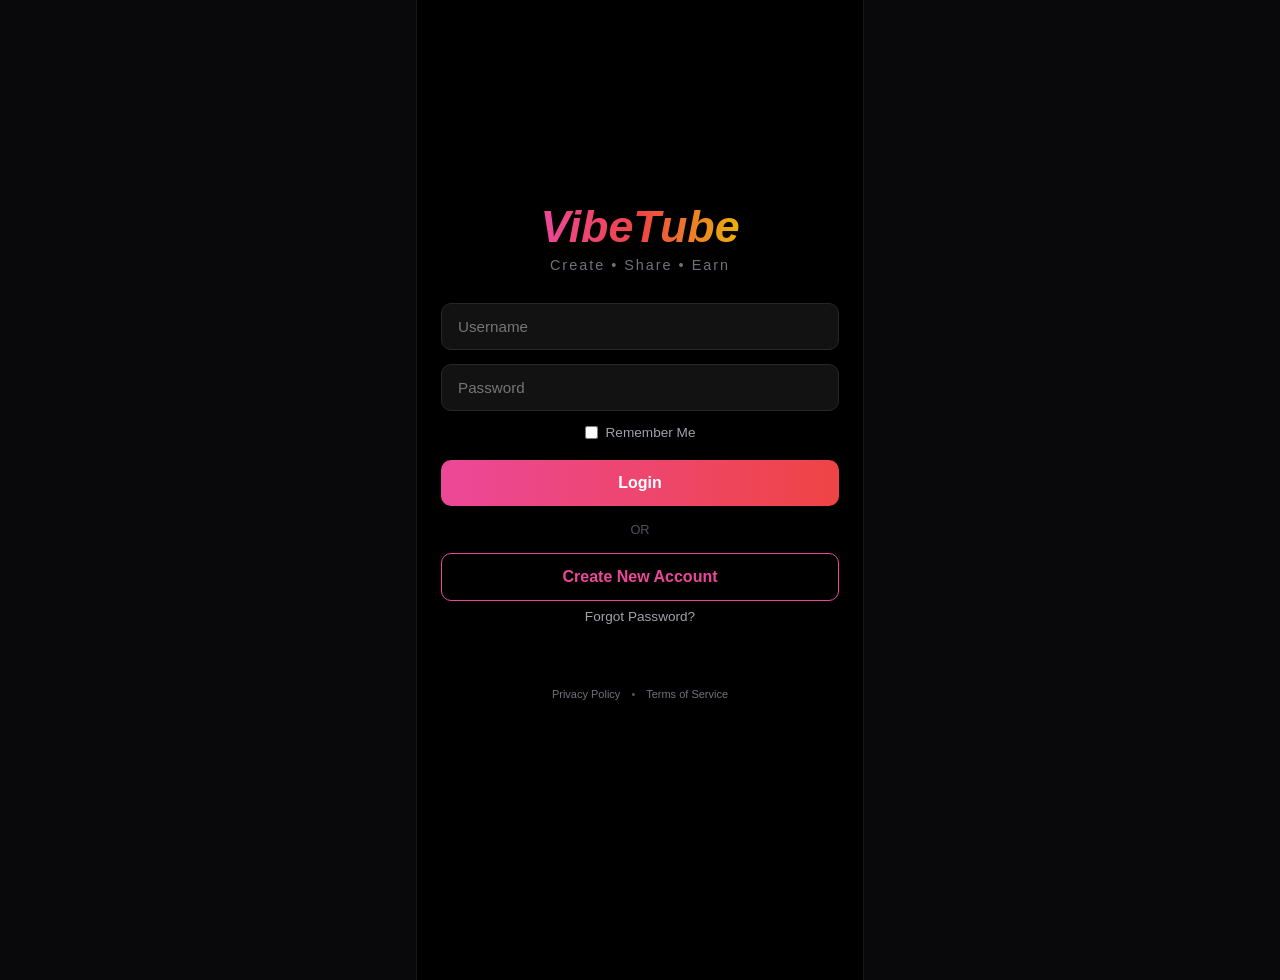
==== commit b659b418: "Rename deepseek_html_20260808_d28faf.html to index.html" ====
--- a/index.html
+++ b/index.html
@@ -50,6 +50,13 @@
         <button id="forgotPasswordBtn" class="forgot-link">Forgot Password?</button>
 
         <div id="loginError" class="auth-error"></div>
+
+        <!-- Legal Footer -->
+        <div style="text-align:center; margin-top:20px; font-size:11px; color:#52525b;">
+            <a href="privacy.html" style="color:#71717a; text-decoration:none;">Privacy Policy</a>
+            <span style="margin:0 8px;">•</span>
+            <a href="terms.html" style="color:#71717a; text-decoration:none;">Terms of Service</a>
+        </div>
     </div>
 
     <!-- ========== PAGE: SIGNUP ========== -->
@@ -68,7 +75,13 @@
         <button id="goToLoginBtn" class="btn-outline">Already have an account? Login</button>
 
         <div id="signupError" class="auth-error"></div>
-        <p class="terms">By signing up, you agree to our <a href="#" onclick="showPage('about')">Terms of Service</a></p>
+        
+        <p class="terms">
+            By signing up, you agree to our 
+            <a href="privacy.html" style="color:#ec4899; text-decoration:none;">Privacy Policy</a> 
+            and 
+            <a href="terms.html" style="color:#ec4899; text-decoration:none;">Terms of Service</a>
+        </p>
     </div>
 
     <!-- ========== PAGE: HOME FEED ========== -->
@@ -328,10 +341,15 @@
             </div>
         </div>
 
+        <!-- ===== LEGAL SECTION ===== -->
         <div class="settingsGroup">
-            <h3>Information</h3>
-            <div class="settingsRow" onclick="showPage('about')">
-                <div class="rowLeft"><i class="fa-solid fa-circle-info"></i><span>About VibeTube</span></div>
+            <h3>Legal</h3>
+            <div class="settingsRow" onclick="window.location.href='privacy.html'">
+                <div class="rowLeft"><i class="fa-solid fa-shield-halved"></i><span>Privacy Policy</span></div>
+                <i class="fa-solid fa-chevron-right" style="color:#52525b;"></i>
+            </div>
+            <div class="settingsRow" onclick="window.location.href='terms.html'">
+                <div class="rowLeft"><i class="fa-solid fa-file-contract"></i><span>Terms of Service</span></div>
                 <i class="fa-solid fa-chevron-right" style="color:#52525b;"></i>
             </div>
         </div>
@@ -344,6 +362,15 @@
             <div id="deleteBtnRow" class="settingsRow deleteBtn" style="margin-top:8px;">
                 <div class="rowLeft"><i class="fa-solid fa-trash-can" style="color:#ef4444;"></i><span>Delete Account Permanently</span></div>
             </div>
+        </div>
+
+        <!-- ===== LEGAL FOOTER ===== -->
+        <div style="padding:20px 16px; border-top:1px solid #18181b; text-align:center;">
+            <div style="display:flex; justify-content:center; gap:16px; flex-wrap:wrap; margin-bottom:12px;">
+                <a href="privacy.html" style="color:#71717a; text-decoration:none; font-size:12px;">Privacy Policy</a>
+                <a href="terms.html" style="color:#71717a; text-decoration:none; font-size:12px;">Terms of Service</a>
+            </div>
+            <p style="color:#52525b; font-size:10px;">© 2026 VibeTube Inc. All Rights Reserved.</p>
         </div>
     </div>
 
@@ -389,57 +416,6 @@
                 <div id="historyContainer"><p class="no-history">No payout history yet</p></div>
             </div>
         </div>
-    </div>
-
-    <!-- ========== PAGE: ABOUT ========== -->
-    <div id="page-about" style="display:none;">
-        <header class="aboutHeader">
-            <button onclick="showPage('settings')"><i class="fa-solid fa-arrow-left"></i></button>
-            <h2>About VibeTube</h2>
-        </header>
-
-        <section class="brandSection">
-            <h1>VibeTube</h1>
-            <p class="version">VERSION 3.0.0 (Stable)</p>
-        </section>
-
-        <section class="infoGroup">
-            <h3>Our Mission</h3>
-            <p>VibeTube is a modern social platform engineered for the next generation of content creators. Create stunning posts, share viral vertical reels, chat in real-time, and monetize your content seamlessly.</p>
-        </section>
-
-        <section class="infoGroup">
-            <h3>Monetization & Payout Rules</h3>
-            <ul class="rulesList">
-                <li>First <strong>200 verified users</strong> unlock rewarded ads automatically.</li>
-                <li>Subsequent users require at least <strong>300 followers</strong> to unlock rewarded ads.</li>
-                <li>Every ad watched generates a random reward between <strong>10 to 60 points</strong>.</li>
-                <li>Conversion Rate: <strong>1,700 Points = ₹60 INR</strong>.</li>
-                <li>Your very first payout request must be a minimum of <strong>₹300 INR</strong>.</li>
-                <li>Supported Payout Channels: <strong>UPI Network</strong> and <strong>Bank Account Transfer</strong>.</li>
-            </ul>
-        </section>
-
-        <section class="infoGroup">
-            <h3>Legal & Compliance</h3>
-            <div class="legalRow" onclick="showToast('Privacy Policy coming soon!')">
-                <span><i class="fa-solid fa-shield-halved"></i> Privacy Policy</span>
-                <i class="fa-solid fa-chevron-right"></i>
-            </div>
-            <div class="legalRow" onclick="showToast('Terms of Service coming soon!')">
-                <span><i class="fa-solid fa-file-contract"></i> Terms of Service</span>
-                <i class="fa-solid fa-chevron-right"></i>
-            </div>
-            <div class="legalRow" onclick="showToast('Community Guidelines coming soon!')">
-                <span><i class="fa-solid fa-gavel"></i> Community Guidelines</span>
-                <i class="fa-solid fa-chevron-right"></i>
-            </div>
-        </section>
-
-        <footer class="aboutFooter">
-            <p>© 2026 VibeTube Inc. All Rights Reserved.</p>
-            <p class="powered-by">POWERED BY ✦ ViGGOO</p>
-        </footer>
     </div>
 
     <!-- ========== PAGE: HIDDEN CHATS ========== -->
--- a/style.css
+++ b/style.css
@@ -1,5 +1,5 @@
 /* ============================================================
-   VIBETUBE - COMPLETE STYLES
+   VIBETUBE - COMPLETE STYLES (No About)
    ============================================================ */
 
 /* ----- RESET & BASE ----- */
@@ -1816,100 +1816,6 @@
 .hiddenChatInputArea button:disabled { opacity: 0.5; cursor: not-allowed; }
 
 /* ============================================================
-   ABOUT
-   ============================================================ */
-.aboutHeader {
-    display: flex;
-    align-items: center;
-    padding: 12px 16px;
-    gap: 16px;
-    border-bottom: 1px solid #18181b;
-    background: rgba(0,0,0,0.95);
-    backdrop-filter: blur(10px);
-    position: sticky;
-    top: 0;
-    z-index: 50;
-}
-.aboutHeader h2 { font-size: 18px; font-weight: bold; }
-.aboutHeader button {
-    background: none;
-    border: none;
-    color: white;
-    font-size: 1.2rem;
-    cursor: pointer;
-}
-.brandSection {
-    text-align: center;
-    padding: 30px 16px;
-    border-bottom: 1px solid #18181b;
-}
-.brandSection h1 {
-    font-size: 2.2rem;
-    font-weight: bold;
-    font-style: italic;
-    background: linear-gradient(to right, #ec4899, #ef4444, #eab308);
-    -webkit-background-clip: text;
-    -webkit-text-fill-color: transparent;
-}
-.brandSection .version {
-    font-size: 12px;
-    color: #71717a;
-    margin-top: 6px;
-    letter-spacing: 1px;
-}
-.infoGroup {
-    padding: 16px;
-    border-bottom: 1px solid #18181b;
-}
-.infoGroup h3 {
-    font-size: 13px;
-    color: #ec4899;
-    text-transform: uppercase;
-    letter-spacing: 0.5px;
-    font-weight: 600;
-    margin-bottom: 10px;
-}
-.infoGroup p {
-    font-size: 14px;
-    color: #a1a1aa;
-    line-height: 1.5;
-}
-.rulesList {
-    padding-left: 20px;
-    color: #a1a1aa;
-    font-size: 14px;
-    margin-top: 8px;
-}
-.rulesList li { margin-bottom: 6px; line-height: 1.4; }
-.rulesList strong { color: #ffffff; }
-.legalRow {
-    display: flex;
-    align-items: center;
-    justify-content: space-between;
-    padding: 12px 0;
-    border-bottom: 1px solid #09090b;
-    cursor: pointer;
-    font-size: 14px;
-    color: #e4e4e7;
-}
-.legalRow:last-child { border-bottom: none; }
-.legalRow span {
-    display: flex;
-    align-items: center;
-    gap: 10px;
-}
-.legalRow i { color: #52525b; }
-.aboutFooter {
-    text-align: center;
-    padding: 24px 16px;
-    font-size: 11px;
-    color: #52525b;
-    letter-spacing: 0.5px;
-}
-.aboutFooter p { margin: 2px 0; }
-.powered-by { color: #71717a; font-weight: bold; }
-
-/* ============================================================
    BLOCKED OVERLAY
    ============================================================ */
 #blockedAccountOverlay {
